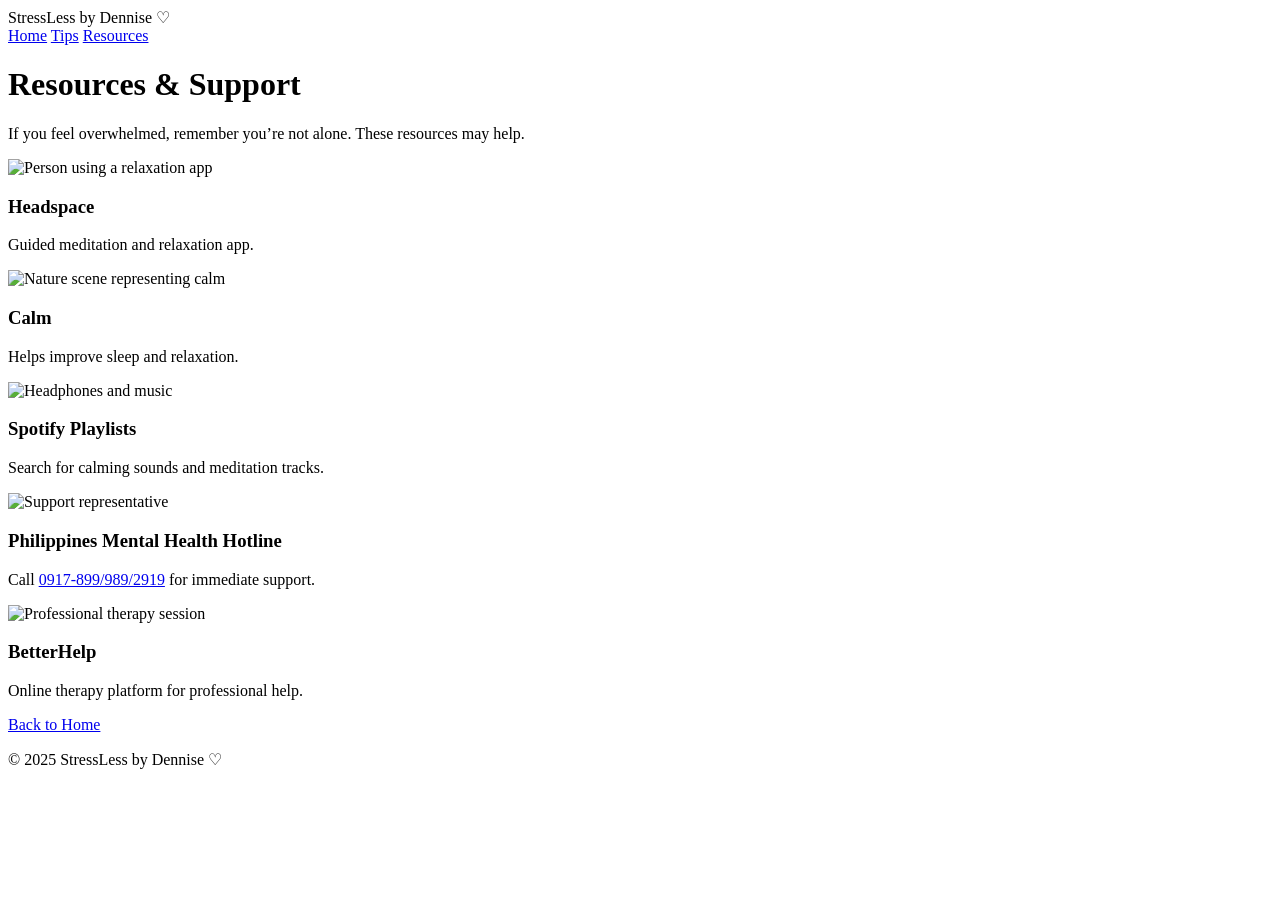
==== resources.html @ 27255e62 "Add resources.html with mental health resources" ====
<!DOCTYPE html>
<html lang="en">
<head>
    <meta charset="UTF-8">
    <meta name="viewport" content="width=device-width, initial-scale=1.0">
    <title>StressLess by Dennise ♡ | Resources</title>
    <link href="https://fonts.googleapis.com/css2?family=Lora:wght@400;500;600&family=Playfair+Display:wght@500;700&display=swap" rel="stylesheet">
    <link rel="stylesheet" href="style.css">
</head>
<body>

<header>
    <nav class="nav" role="navigation" aria-label="Main Navigation">
        <div class="logo">StressLess by Dennise ♡</div>
        <div class="links">
            <a href="index.html">Home</a>
            <a href="tips.html">Tips</a>
            <a href="resources.html">Resources</a>
        </div>
    </nav>
</header>

<main class="container">
    <header class="page-intro" aria-label="Page Introduction">
        <h1>Resources & Support</h1>
        <p class="subtitle">If you feel overwhelmed, remember you’re not alone. These resources may help.</p>
    </header>

    <!-- Resources Section -->
    <section class="resources">
        <div class="row">
            <article class="card">
                <img src="/594e381e9fb8a3ddee2501beb37fb510.jpg" alt="Person using a relaxation app" loading="lazy">
                <h3>Headspace</h3>
                <p>Guided meditation and relaxation app.</p>
            </article>

            <article class="card">
                <img src="/93fc7a993cbaec87f6fb4ce6c76eae3f.jpg" alt="Nature scene representing calm" loading="lazy">
                <h3>Calm</h3>
                <p>Helps improve sleep and relaxation.</p>
            </article>

            <article class="card">
                <img src="/55364dbe7efe7052c33df1e3a7a9614f.jpg" alt="Headphones and music" loading="lazy">
                <h3>Spotify Playlists</h3>
                <p>Search for calming sounds and meditation tracks.</p>
            </article>
        </div>

        <div class="row centered">
            <article class="card">
                <img src="/3a6e628da6bdb36065f96ffdf49a1f4c.jpg" alt="Support representative" loading="lazy">
                <h3>Philippines Mental Health Hotline</h3>
                <p>Call <a href="tel:0917-899/989/2919" class="hotline-link">0917-899/989/2919</a> for immediate support.</p>
            </article>

            <article class="card">
                <img src="/young-female-patient-therapy-session-talking-psychologist-women-professional-psychotherapist-mental-health-counselor-416477989.jpg" alt="Professional therapy session" loading="lazy">
                <h3>BetterHelp</h3>
                <p>Online therapy platform for professional help.</p>
            </article>
        </div>
    </section>

    <div class="action-footer">
        <a href="index.html" class="button" aria-label="Back to Home">Back to Home</a>
    </div>
</main>

<footer role="contentinfo">
    <p>© 2025 StressLess by Dennise ♡</p>
</footer>

<script src="script.js" defer></script>
</body>
</html>
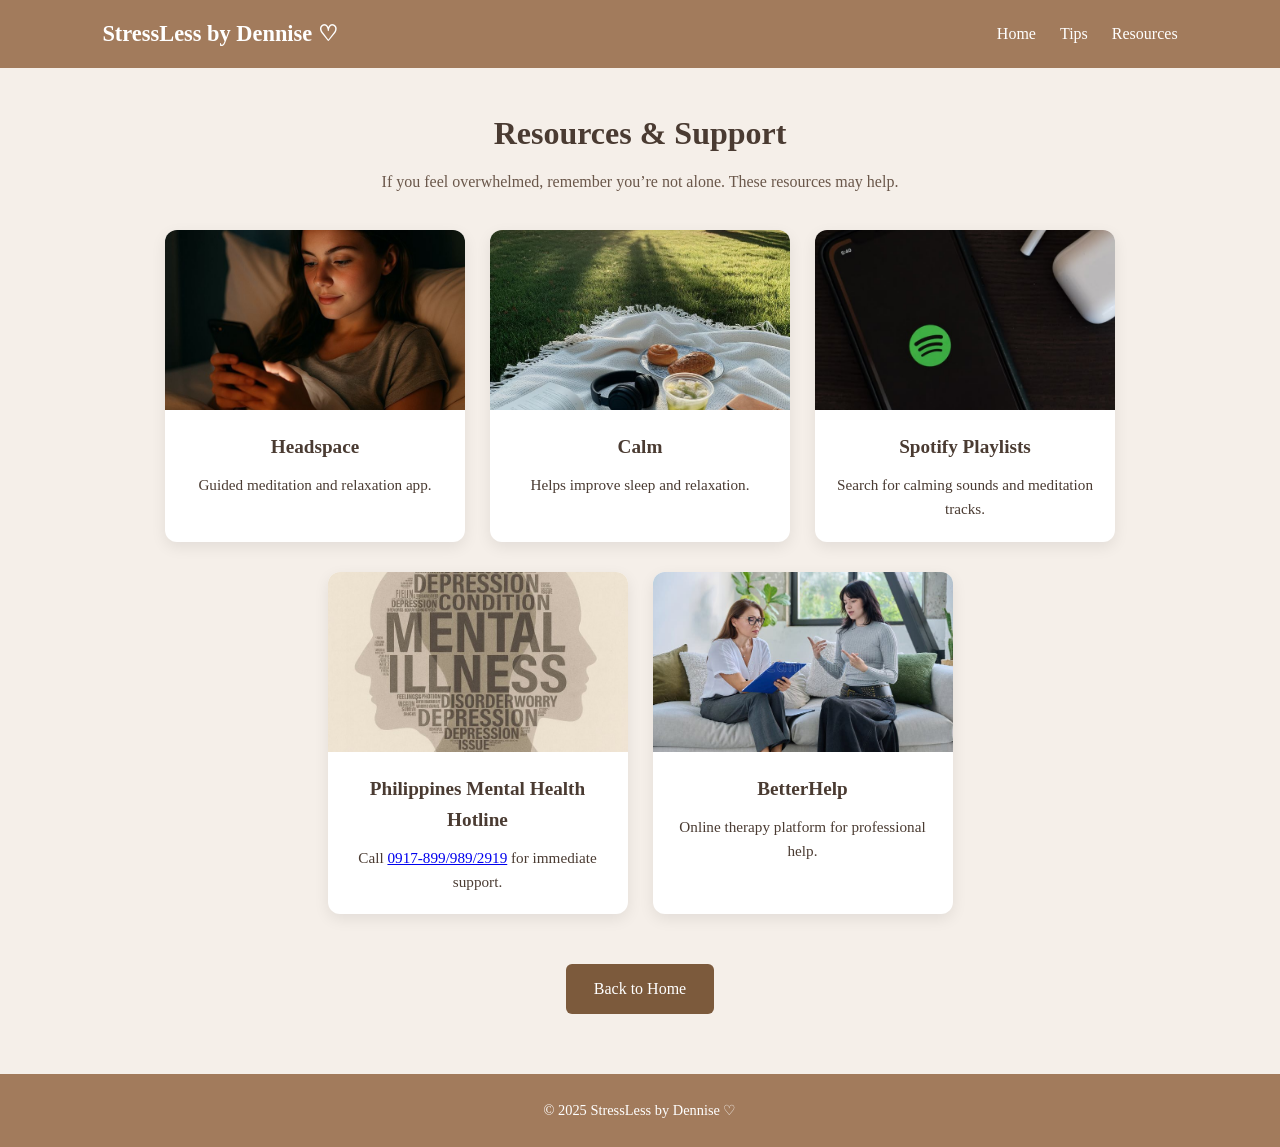
==== commit f3712801: "Remove leading slashes from image source paths" ====
--- a/resources.html
+++ b/resources.html
@@ -26,23 +26,22 @@
         <p class="subtitle">If you feel overwhelmed, remember you’re not alone. These resources may help.</p>
     </header>
 
-    <!-- Resources Section -->
     <section class="resources">
         <div class="row">
             <article class="card">
-                <img src="/594e381e9fb8a3ddee2501beb37fb510.jpg" alt="Person using a relaxation app" loading="lazy">
+                <img src="594e381e9fb8a3ddee2501beb37fb510.jpg" alt="Person using a relaxation app" loading="lazy">
                 <h3>Headspace</h3>
                 <p>Guided meditation and relaxation app.</p>
             </article>
 
             <article class="card">
-                <img src="/93fc7a993cbaec87f6fb4ce6c76eae3f.jpg" alt="Nature scene representing calm" loading="lazy">
+                <img src="93fc7a993cbaec87f6fb4ce6c76eae3f.jpg" alt="Nature scene representing calm" loading="lazy">
                 <h3>Calm</h3>
                 <p>Helps improve sleep and relaxation.</p>
             </article>
 
             <article class="card">
-                <img src="/55364dbe7efe7052c33df1e3a7a9614f.jpg" alt="Headphones and music" loading="lazy">
+                <img src="55364dbe7efe7052c33df1e3a7a9614f.jpg" alt="Headphones and music" loading="lazy">
                 <h3>Spotify Playlists</h3>
                 <p>Search for calming sounds and meditation tracks.</p>
             </article>
@@ -50,13 +49,13 @@
 
         <div class="row centered">
             <article class="card">
-                <img src="/3a6e628da6bdb36065f96ffdf49a1f4c.jpg" alt="Support representative" loading="lazy">
+                <img src="3a6e628da6bdb36065f96ffdf49a1f4c.jpg" alt="Support representative" loading="lazy">
                 <h3>Philippines Mental Health Hotline</h3>
                 <p>Call <a href="tel:0917-899/989/2919" class="hotline-link">0917-899/989/2919</a> for immediate support.</p>
             </article>
 
             <article class="card">
-                <img src="/young-female-patient-therapy-session-talking-psychologist-women-professional-psychotherapist-mental-health-counselor-416477989.jpg" alt="Professional therapy session" loading="lazy">
+                <img src="young-female-patient-therapy-session-talking-psychologist-women-professional-psychotherapist-mental-health-counselor-416477989.jpg" alt="Professional therapy session" loading="lazy">
                 <h3>BetterHelp</h3>
                 <p>Online therapy platform for professional help.</p>
             </article>
--- a/style.css
+++ b/style.css
@@ -0,0 +1,201 @@
+* {
+    margin: 0;
+    padding: 0;
+    box-sizing: border-box;
+}
+
+body {
+    font-family: 'Lora', serif;
+    background: #f5efe9;
+    color: #4a3b32;
+    line-height: 1.6;
+}
+
+h1, h2, h3 {
+    font-family: 'Playfair Display', serif;
+}
+
+.nav {
+    display: flex;
+    justify-content: space-between;
+    align-items: center;
+    padding: 16px 8%;
+    background: #a27b5c;
+    color: white;
+}
+
+.logo {
+    font-family: 'Playfair Display', serif;
+    font-size: 1.4rem;
+    font-weight: 700;
+}
+
+.links a {
+    margin-left: 20px;
+    text-decoration: none;
+    color: white;
+    font-weight: 500;
+    transition: 0.3s;
+}
+
+.links a:hover {
+    opacity: 0.7;
+}
+
+.hero {
+    display: flex;
+    flex-wrap: wrap;
+    align-items: center;
+    justify-content: center;
+    gap: 40px;
+    padding: 60px 20px;
+    max-width: 1200px;
+    margin: 0 auto;
+}
+
+.hero-text {
+    flex: 1;
+    min-width: 300px;
+    max-width: 500px;
+    text-align: left;
+}
+
+.hero-text h1 {
+    font-size: 2.5rem;
+    margin-bottom: 15px;
+}
+
+.hero-img img {
+    width: 100%;
+    max-width: 450px;
+    border-radius: 12px;
+    box-shadow: 0 6px 20px rgba(0,0,0,0.1);
+}
+
+.container {
+    max-width: 1000px;
+    margin: 40px auto;
+    padding: 0 20px;
+    text-align: center;
+}
+
+.subtitle {
+    margin-top: 10px;
+    margin-bottom: 35px;
+    color: #6a574a;
+}
+
+.card {
+    background: white;
+    border-radius: 12px;
+    overflow: hidden;
+    box-shadow: 0 5px 15px rgba(0,0,0,0.08);
+    transition: transform 0.3s ease, box-shadow 0.3s ease;
+}
+
+.card:hover {
+    transform: translateY(-8px);
+    box-shadow: 0 8px 25px rgba(0,0,0,0.12);
+}
+
+.card img {
+    width: 100%;
+    height: 180px;
+    object-fit: cover;
+    transition: transform 0.5s ease;
+}
+
+.card img:hover {
+    transform: scale(1.08);
+}
+
+.card h3 {
+    font-size: 1.2rem;
+    margin: 15px 12px 10px;
+}
+
+.card p {
+    font-size: 0.95rem;
+    margin: 0 15px 20px;
+}
+
+.button {
+    display: inline-block;
+    margin-top: 20px;
+    padding: 12px 28px;
+    background: #7c5a3c;
+    color: white;
+    text-decoration: none;
+    border-radius: 6px;
+    font-weight: 500;
+    transition: 0.3s ease;
+}
+
+.button:hover {
+    background: #6a4b32;
+    transform: scale(1.05);
+}
+
+footer {
+    margin-top: 60px;
+    padding: 25px;
+    background: #a27b5c;
+    color: white;
+    text-align: center;
+    font-size: 0.9rem;
+}
+
+.resources .row {
+    display: flex;
+    justify-content: flex-start;
+    gap: 25px;
+    flex-wrap: wrap;
+    margin-bottom: 25px;
+}
+
+.resources .row.centered {
+    justify-content: center;
+}
+
+.resources .row {
+    display: flex;
+    justify-content: center;
+    gap: 25px;
+    flex-wrap: wrap;
+    margin-bottom: 30px;
+}
+
+.resources .row article.card {
+    flex: 1 1 280px;
+    max-width: 300px;
+}
+
+@media (max-width: 768px) {
+    .hero {
+        flex-direction: column;
+        text-align: center;
+    }
+    
+    .hero-text {
+        text-align: center;
+    }
+
+    .nav {
+        flex-direction: column;
+        gap: 15px;
+    }
+
+    .links {
+        margin-bottom: 10px;
+    }
+    
+    .links a {
+        margin: 0 10px;
+    }
+
+    .resources .row,
+    .resources .row.centered {
+        justify-content: center;
+        margin-bottom: 20px;
+    }
+}
